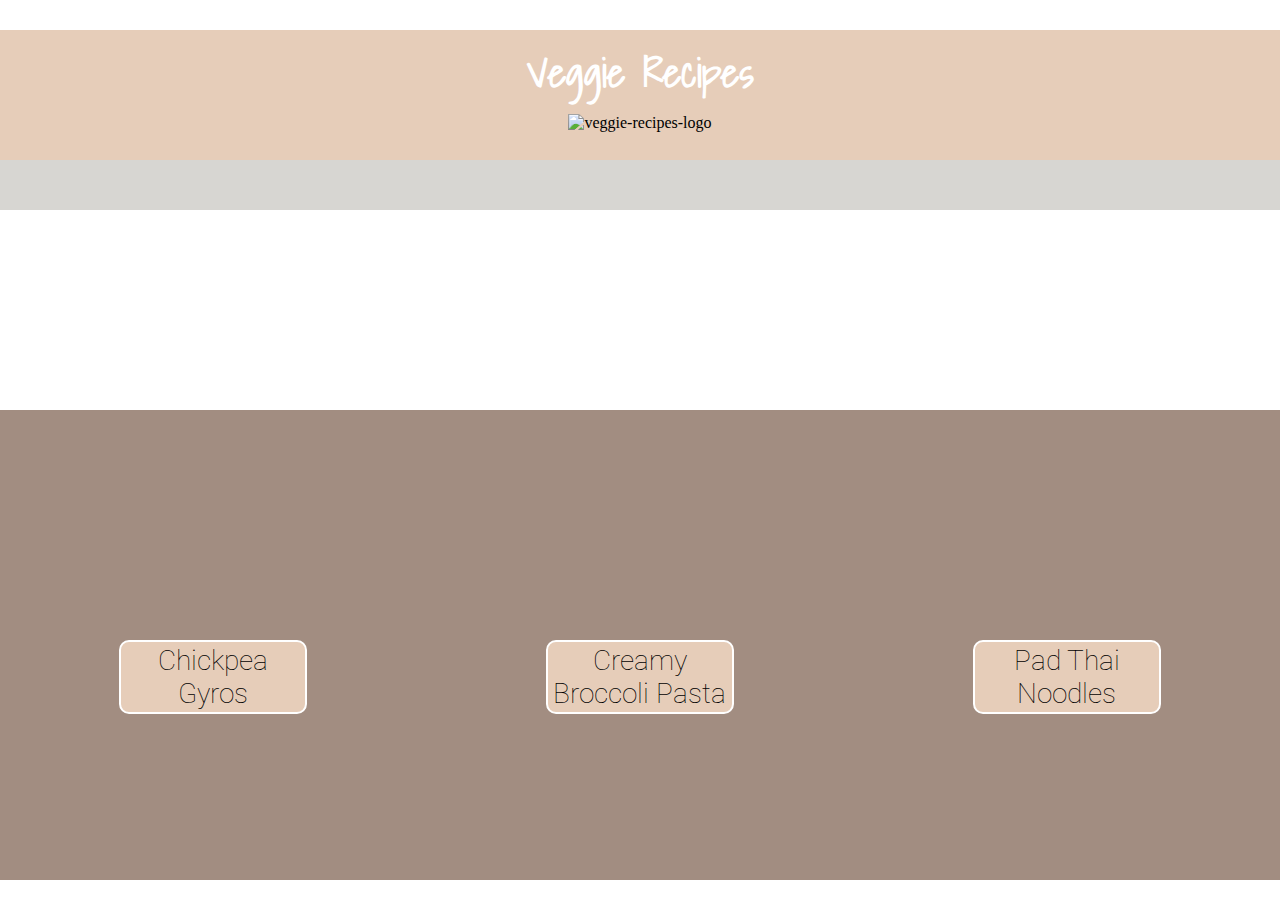
==== index.html @ 5bc1cf7b "display finished static design of a home page" ====
<!DOCTYPE html>
<html lang="en">
<head>
    <meta charset="UTF-8">
    <meta http-equiv="X-UA-Compatible" content="IE=edge">
    <meta name="viewport" content="width=device-width, initial-scale=1.0">
    <title>Veggie Recipes</title>
    <link rel="icon" type="image/x-icon" href="./img/favicon.png">
    <link rel="stylesheet" href="styles-index.css">
    <link rel="preconnect" href="https://fonts.googleapis.com">
    <link rel="preconnect" href="https://fonts.gstatic.com" crossorigin>
    <link href="https://fonts.googleapis.com/css2?family=Shadows+Into+Light&display=swap" rel="stylesheet">
    <link rel="preconnect" href="https://fonts.googleapis.com">
    <link rel="preconnect" href="https://fonts.gstatic.com" crossorigin>
    <link href="https://fonts.googleapis.com/css2?family=Roboto:ital,wght@0,100;0,300;0,400;1,100;1,300&display=swap" rel="stylesheet">
</head>
<body>
    <div class="logo-container">
        <h1>Veggie Recipes</h1>
        <img src="./img/logo.png" alt="veggie-recipes-logo" class="logo-img">
    </div>
    <div class="rec-img-container">
        <div class="recipe-container">
            <img class="recipe-index" src="./img/gyros-recipe.png" alt="">
            <p class="meal-name">Chickpea Gyros</p>
        </div>
        <div class="recipe-container">
            <img class="recipe-index" src="./img/pasta-recipe.png" alt="">
            <p class="meal-name">Creamy Broccoli Pasta</p>
        </div>
        <div class="recipe-container">
            <img class="recipe-index" src="./img/thai-recipe.png" alt="">
            <p class="meal-name">Pad Thai Noodles</p>
        </div>
        
    </div>
    <div class="footer-container">
        <div class="odin-logo-background">
            <img class="odin-logo-img" src="./img/logo-odin.png" alt="">
        </div>
    </div>
</body>
</html>
---- styles-index.css ----
body, div, img {
    margin: 0;
    padding: 0;
}

.logo-container {
    display: flex;
    flex-direction: column;
    align-items: center;
    background-color: #E6CDB9;
    height: 130px;
    margin-top: 30px;
}

h1 {
    font-family: 'Shadows Into Light', cursive;
    color: white;
    font-size: 40px;
    margin: 10px 0 0 0;
}

.logo-img {
    height: 120px;
    margin: 10px 0 0 0;
}

.rec-img-container {
    height: 50px;
    width: 100%;
    display: flex;
    flex-direction: row;
    align-items: flex-start;
    justify-content: space-around;
    background-color: #D7D6D2;
    margin-top: 0px;
    z-index: 1000;
}

.recipe-index {
    height: 380px;
    margin-top: 130px;
}

.recipe-container {
    display: flex;
    flex-direction: column;
    align-items: center;
}

.meal-name {
    font-family: 'Roboto', sans-serif;
    font-weight: 100;
    background-color: #E6CDB9;
    font-size: 28px;
    padding: 2px 2px 2px 2px;
    width: 180px;
    text-align: center;
    color: rgb(0, 0, 0);
    border-style: solid;
    border-width: 2px;
    border-color: white;
    border-radius: 10px;
    margin: 0;
    margin-top: -30px;
}

.footer-container {
    background-color: #A28D81;
    position: absolute;
    bottom: 0;
    display: flex;
    align-items: flex-end;
    justify-content: center; 
    height: 490px;
    width: 100%;
    z-index: -1;
}

.odin-logo-background {
    display: flex;
    align-items: flex-end;
    justify-content: center;
    background-color: white;
    width: 100%;
}

.odin-logo-img {
    width: 240px;
    margin: 10px 0 10px 0;
}
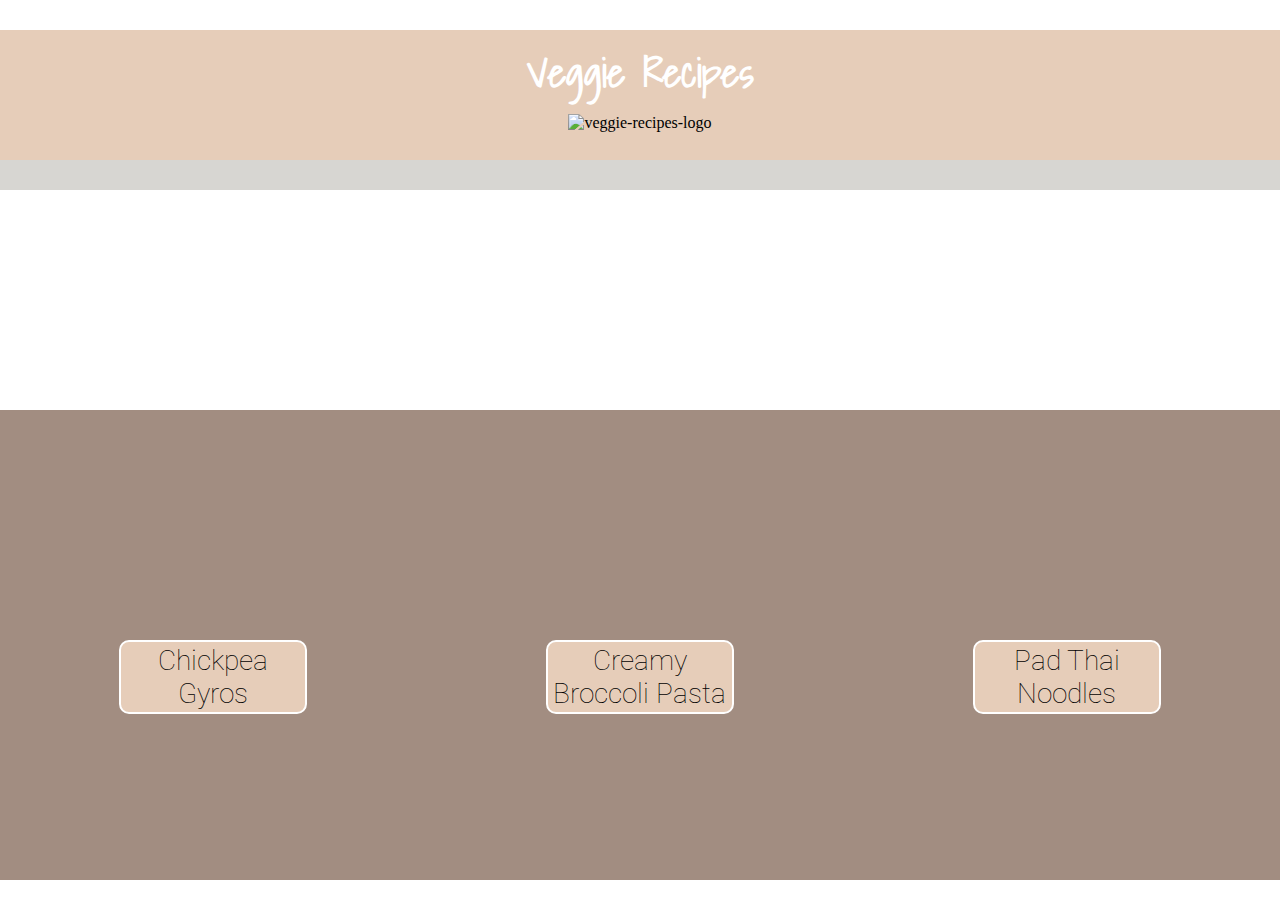
==== commit 16b7d1cb: "display finished home page with interactivity" ====
--- a/index.html
+++ b/index.html
@@ -21,16 +21,16 @@
     </div>
     <div class="rec-img-container">
         <div class="recipe-container">
-            <img class="recipe-index" src="./img/gyros-recipe.png" alt="">
-            <p class="meal-name">Chickpea Gyros</p>
+            <img class="recipe-img" src="./img/gyros-recipe.png" alt="">
+            <p class="meal-name"><a href="./gyros-recipe.html">Chickpea Gyros</a></p>
         </div>
         <div class="recipe-container">
-            <img class="recipe-index" src="./img/pasta-recipe.png" alt="">
-            <p class="meal-name">Creamy Broccoli Pasta</p>
+            <img class="recipe-img" src="./img/pasta-recipe.png" alt="">
+            <p class="meal-name"><a href="./pasta-recipe.html">Creamy Broccoli Pasta</a></p>
         </div>
         <div class="recipe-container">
-            <img class="recipe-index" src="./img/thai-recipe.png" alt="">
-            <p class="meal-name">Pad Thai Noodles</p>
+            <img class="recipe-img" src="./img/thai-recipe.png" alt="">
+            <p class="meal-name"><a href="./thai-recipe.html">Pad Thai Noodles</a></p>
         </div>
         
     </div>
--- a/styles-index.css
+++ b/styles-index.css
@@ -25,7 +25,7 @@
 }
 
 .rec-img-container {
-    height: 50px;
+    height: 30px;
     width: 100%;
     display: flex;
     flex-direction: row;
@@ -33,18 +33,28 @@
     justify-content: space-around;
     background-color: #D7D6D2;
     margin-top: 0px;
-    z-index: 1000;
+    z-index: 1;
 }
 
-.recipe-index {
+.recipe-img {
     height: 380px;
-    margin-top: 130px;
+    border-radius: 18px;
+}
+
+.recipe-container:hover .recipe-img, 
+.recipe-container:hover .meal-name {
+    box-shadow: 0px 0px 7px 5px white ;
+}
+
+.meal-name:hover {
+    cursor: pointer;
 }
 
 .recipe-container {
     display: flex;
     flex-direction: column;
     align-items: center;
+    margin-top: 130px;
 }
 
 .meal-name {
@@ -62,6 +72,16 @@
     border-radius: 10px;
     margin: 0;
     margin-top: -30px;
+    z-index: 10;
+}
+
+.meal-name a {
+    text-decoration: none;
+    color: black;
+}
+
+a:hover {
+    font-weight: 300;
 }
 
 .footer-container {
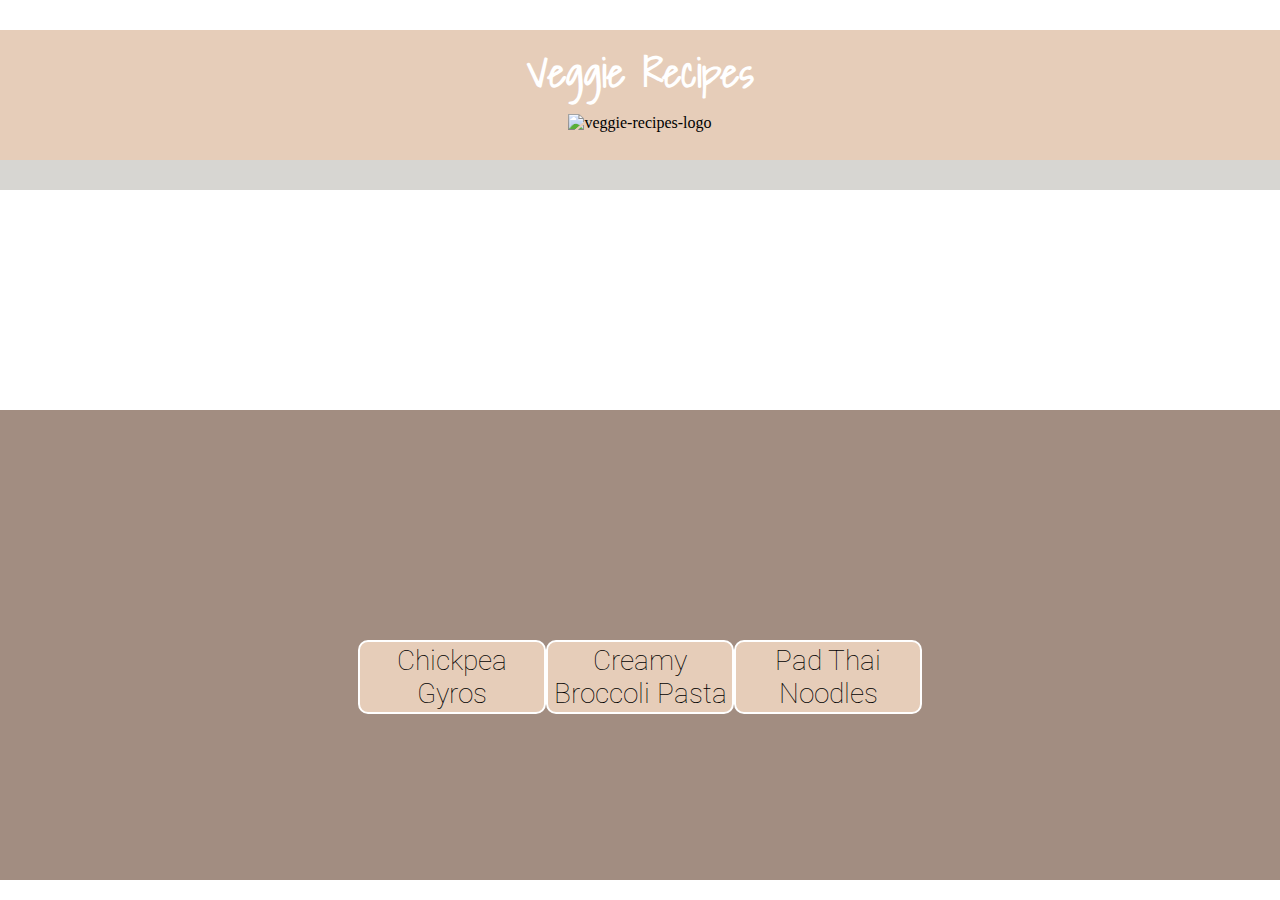
==== commit 5f0972a1: "show final design and links to detailed recipes" ====
--- a/index.html
+++ b/index.html
@@ -25,7 +25,7 @@
             <p class="meal-name"><a href="./gyros-recipe.html">Chickpea Gyros</a></p>
         </div>
         <div class="recipe-container">
-            <img class="recipe-img" src="./img/pasta-recipe.png" alt="">
+            <img class="recipe-img middle" src="./img/pasta-recipe.png" alt="">
             <p class="meal-name"><a href="./pasta-recipe.html">Creamy Broccoli Pasta</a></p>
         </div>
         <div class="recipe-container">
--- a/styles-index.css
+++ b/styles-index.css
@@ -30,7 +30,7 @@
     display: flex;
     flex-direction: row;
     align-items: flex-start;
-    justify-content: space-around;
+    justify-content: center;
     background-color: #D7D6D2;
     margin-top: 0px;
     z-index: 1;
@@ -39,6 +39,11 @@
 .recipe-img {
     height: 380px;
     border-radius: 18px;
+}
+
+.recipe-container .middle {
+    margin-left: 70px;
+    margin-right: 70px
 }
 
 .recipe-container:hover .recipe-img, 
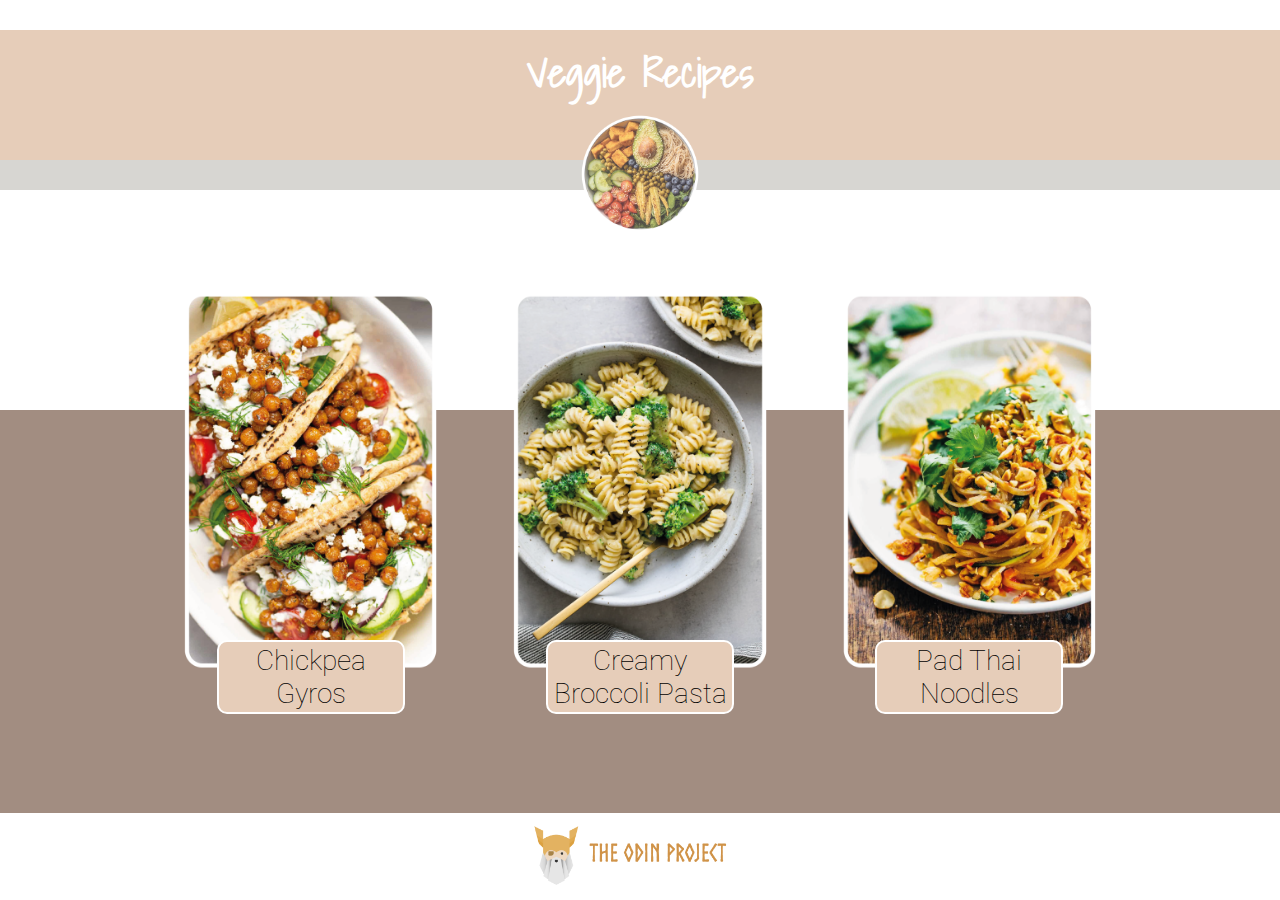
==== commit 9fabe4a4: "debug" ====
--- a/index.html
+++ b/index.html
@@ -2,7 +2,7 @@
 <html lang="en">
 <head>
     <meta charset="UTF-8">
-    <meta http-equiv="X-UA-Compatible" content="IE=edge">
+    <!-- <meta http-equiv="X-UA-Compatible" content="IE=edge"> -->
     <meta name="viewport" content="width=device-width, initial-scale=1.0">
     <title>Veggie Recipes</title>
     <link rel="icon" type="image/x-icon" href="./img/favicon.png">
